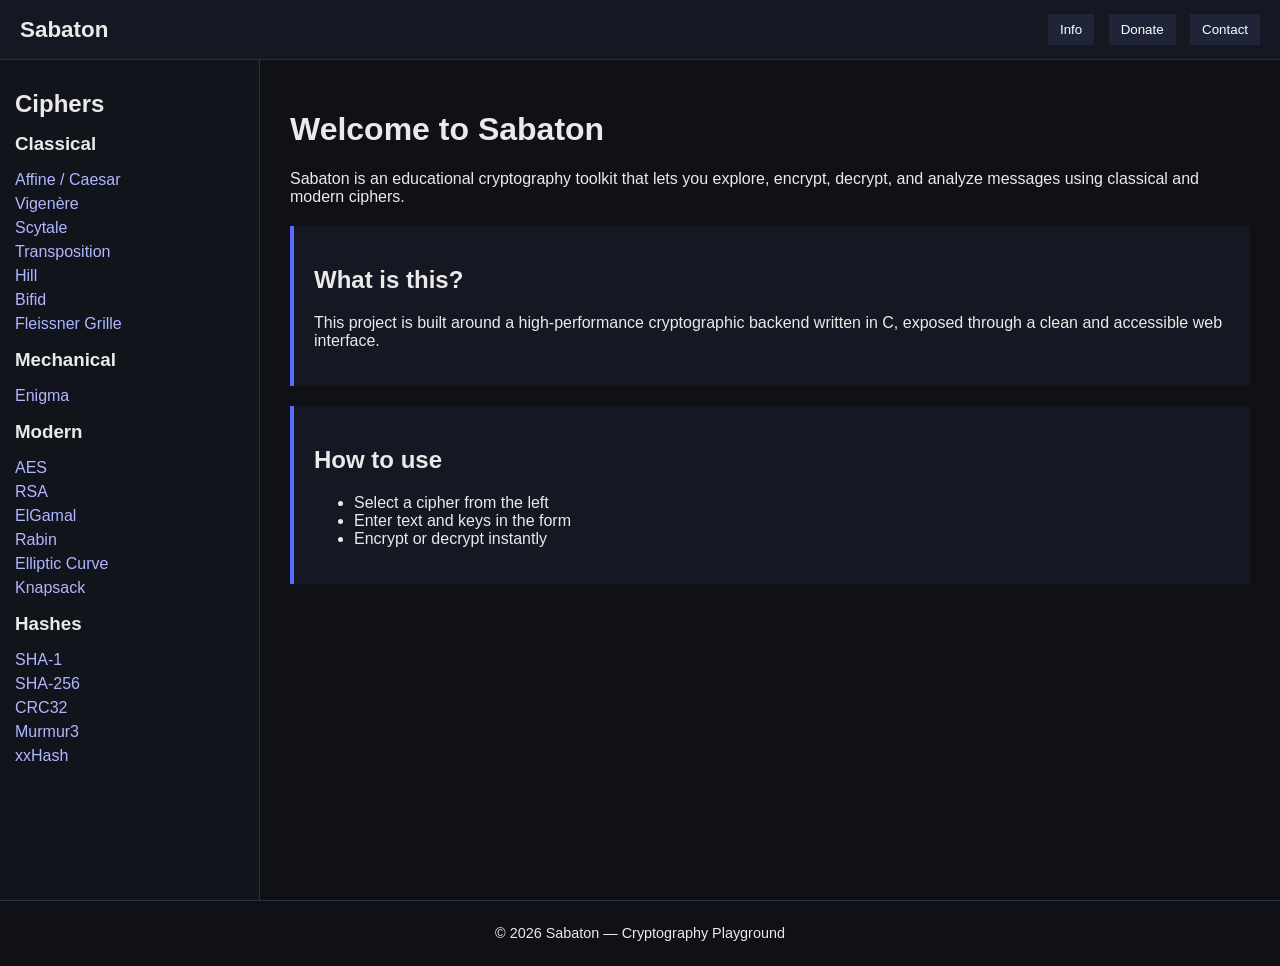
==== .vscode/laucher.html @ 9b17b364 "formating the site from scratch" ====
<!DOCTYPE html>
<html lang="en">
<head>
    <meta charset="UTF-8">
    <meta name="viewport" content="width=device-width, initial-scale=1.0">
    <title>Sabaton Cryptography</title>
    <link rel="stylesheet" href="style.css">
</head>
<body>

<!-- TOP HEADER -->
<header id="header">
    <div class="logo">Sabaton</div>
    <nav class="top-nav">
        <button>Info</button>
        <button>Donate</button>
        <button>Contact</button>
    </nav>
</header>

<!-- PAGE LAYOUT -->
<div id="layout">

    <!-- LEFT SIDEBAR -->
    <aside id="ciphers">
        <h2>Ciphers</h2>

        <h3>Classical</h3>
        <ul>
            <li><a href="caesar.html">Affine / Caesar</a></li>
            <li><a href="vigenere.html">Vigenère</a></li>
            <li><a href="scytale.html">Scytale</a></li>
            <li><a href="transposition.html">Transposition</a></li>
            <li><a href="hill.html">Hill</a></li>
            <li><a href="bifid.html">Bifid</a></li>
            <li><a href="fleissner.html">Fleissner Grille</a></li>
        </ul>

        <h3>Mechanical</h3>
        <ul>
            <li><a href="enigma.html">Enigma</a></li>
        </ul>

        <h3>Modern</h3>
        <ul>
            <li><a href="aes.html">AES</a></li>
            <li><a href="rsa.html">RSA</a></li>
            <li><a href="elgamal.html">ElGamal</a></li>
            <li><a href="rabin.html">Rabin</a></li>
            <li><a href="elliptic.html">Elliptic Curve</a></li>
            <li><a href="knapsack.html">Knapsack</a></li>
        </ul>

        <h3>Hashes</h3>
        <ul>
            <li><a href="sha1.html">SHA-1</a></li>
            <li><a href="sha256.html">SHA-256</a></li>
            <li><a href="crc32.html">CRC32</a></li>
            <li><a href="murmur.html">Murmur3</a></li>
            <li><a href="xxhash.html">xxHash</a></li>
        </ul>
    </aside>

    <!-- MAIN CONTENT -->
    <main id="main">
        <h1>Welcome to Sabaton</h1>

        <p>
            Sabaton is an educational cryptography toolkit that lets you explore,
            encrypt, decrypt, and analyze messages using classical and modern ciphers.
        </p>

        <section class="info-box">
            <h2>What is this?</h2>
            <p>
                This project is built around a high-performance cryptographic backend
                written in C, exposed through a clean and accessible web interface.
            </p>
        </section>

        <section class="info-box">
            <h2>How to use</h2>
            <ul>
                <li>Select a cipher from the left</li>
                <li>Enter text and keys in the form</li>
                <li>Encrypt or decrypt instantly</li>
            </ul>
        </section>
    </main>

</div>

<footer id="footer">
    <p>© 2026 Sabaton — Cryptography Playground</p>
</footer>

</body>
</html>
---- .vscode/style.css ----
* {
    box-sizing: border-box;
    font-family: Arial, sans-serif;
}

body {
    margin: 0;
    background: #0f1117;
    color: #eaeaea;
}

/* HEADER */
#header {
    height: 60px;
    background: #151822;
    display: flex;
    justify-content: space-between;
    align-items: center;
    padding: 0 20px;
    border-bottom: 1px solid #2a2f45;
}

.logo {
    font-size: 1.4em;
    font-weight: bold;
}

.top-nav button {
    margin-left: 10px;
    background: #1f2437;
    color: white;
    border: none;
    padding: 8px 12px;
    cursor: pointer;
}

.top-nav button:hover {
    background: #2a2f45;
}

/* LAYOUT */
#layout {
    display: flex;
    height: calc(100vh - 60px);
}

/* SIDEBAR */
#ciphers {
    width: 260px;
    background: #12141c;
    padding: 15px;
    overflow-y: auto;
    border-right: 1px solid #2a2f45;
}

#ciphers h2, #ciphers h3 {
    margin-top: 15px;
    margin-bottom: 5px;
}

#ciphers ul {
    list-style: none;
    padding-left: 0;
}

#ciphers li {
    margin: 6px 0;
}

#ciphers a {
    color: #b0b7ff;
    text-decoration: none;
}

#ciphers a:hover {
    text-decoration: underline;
}

/* MAIN CONTENT */
#main {
    flex: 1;
    padding: 30px;
    overflow-y: auto;
}

.info-box {
    background: #151822;
    padding: 20px;
    margin-top: 20px;
    border-left: 4px solid #5c6cff;
}

/* FOOTER */
#footer {
    background: #0f1117;
    text-align: center;
    padding: 10px;
    font-size: 0.9em;
    border-top: 1px solid #2a2f45;
}
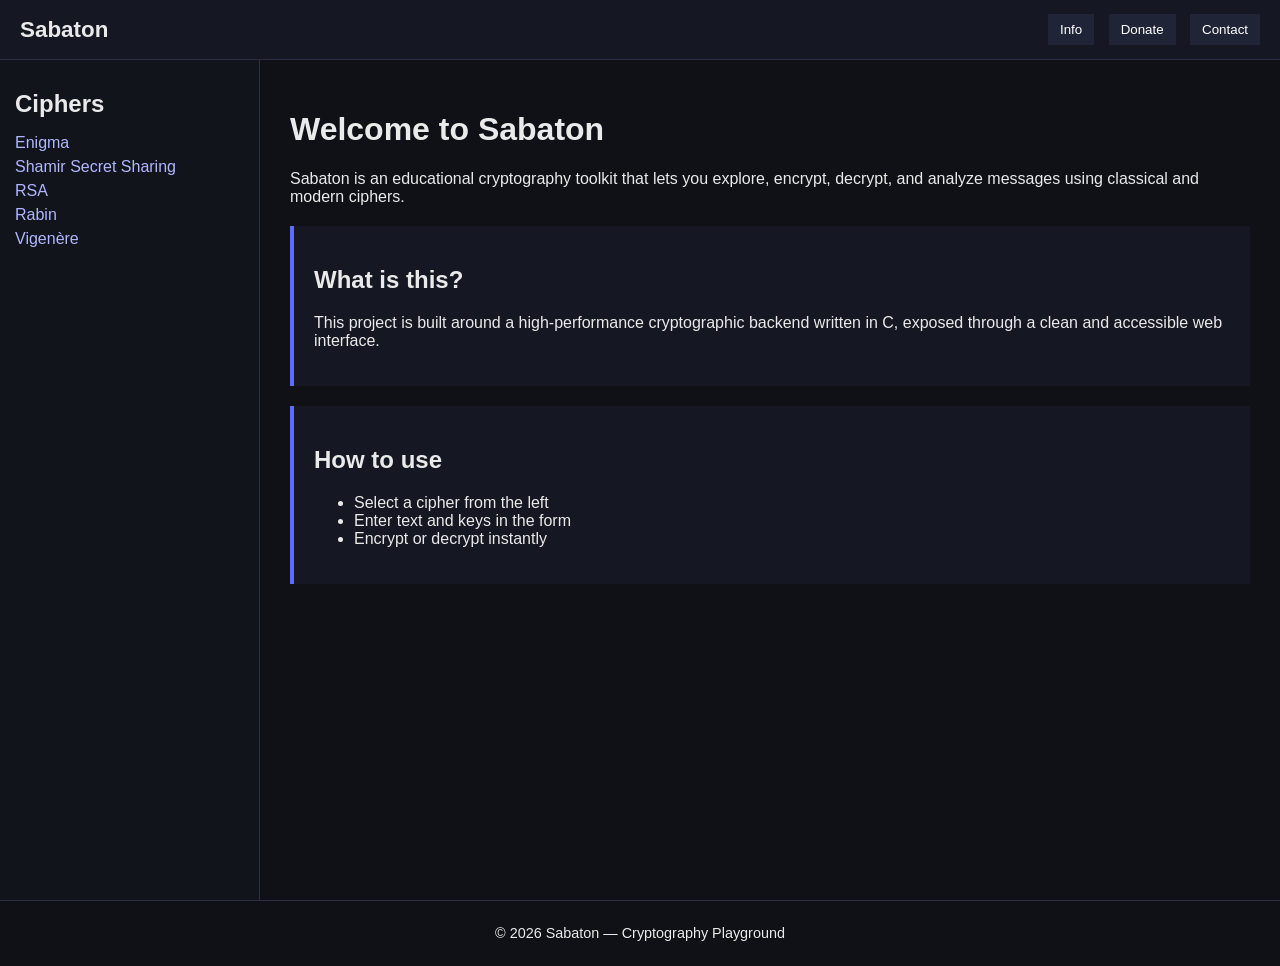
==== commit cfe889f9: "shamir and stream ciphers added" ====
--- a/.vscode/laucher.html
+++ b/.vscode/laucher.html
@@ -25,39 +25,13 @@
     <aside id="ciphers">
         <h2>Ciphers</h2>
 
-        <h3>Classical</h3>
         <ul>
-            <li><a href="caesar.html">Affine / Caesar</a></li>
-            <li><a href="vigenere.html">Vigenère</a></li>
-            <li><a href="scytale.html">Scytale</a></li>
-            <li><a href="transposition.html">Transposition</a></li>
-            <li><a href="hill.html">Hill</a></li>
-            <li><a href="bifid.html">Bifid</a></li>
-            <li><a href="fleissner.html">Fleissner Grille</a></li>
-        </ul>
-
-        <h3>Mechanical</h3>
-        <ul>
-            <li><a href="enigma.html">Enigma</a></li>
-        </ul>
-
-        <h3>Modern</h3>
-        <ul>
-            <li><a href="aes.html">AES</a></li>
-            <li><a href="rsa.html">RSA</a></li>
-            <li><a href="elgamal.html">ElGamal</a></li>
-            <li><a href="rabin.html">Rabin</a></li>
-            <li><a href="elliptic.html">Elliptic Curve</a></li>
-            <li><a href="knapsack.html">Knapsack</a></li>
-        </ul>
-
-        <h3>Hashes</h3>
-        <ul>
-            <li><a href="sha1.html">SHA-1</a></li>
-            <li><a href="sha256.html">SHA-256</a></li>
-            <li><a href="crc32.html">CRC32</a></li>
-            <li><a href="murmur.html">Murmur3</a></li>
-            <li><a href="xxhash.html">xxHash</a></li>
+            <li><a href="ciphers/enigma.html">Enigma</a></li>
+            <li><a href="ciphers/shamir.html">Shamir Secret Sharing</a></li>
+            <!-- <li><a href="ciphers/feistel.html">Feistel</a></li> -->
+            <li><a href="ciphers/rsa.html">RSA</a></li>
+            <li><a href="ciphers/rabin.html">Rabin</a></li>
+            <li><a href="ciphers/stream.html">Vigenère</a></li>
         </ul>
     </aside>
 
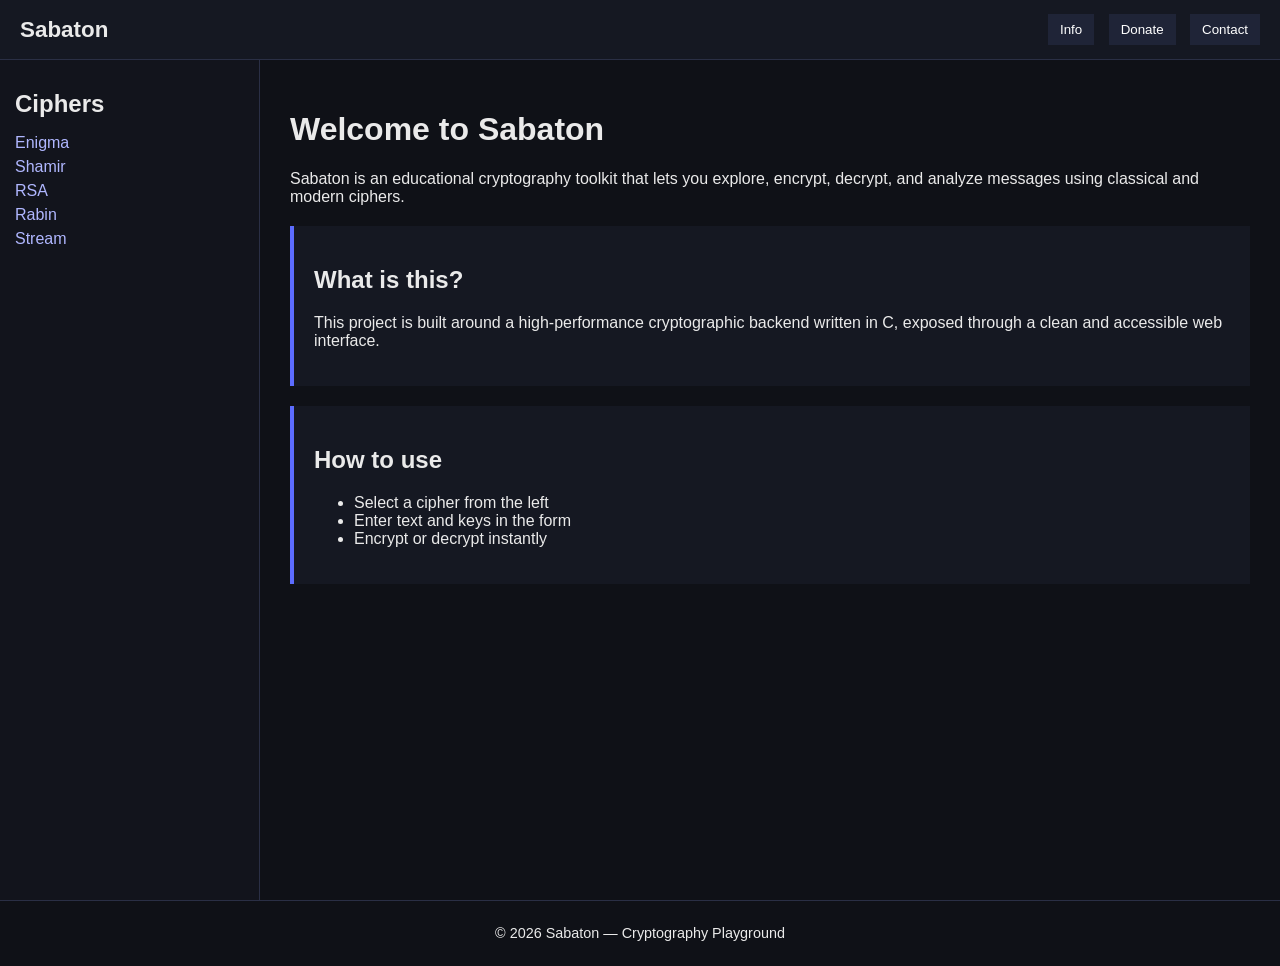
==== commit db5aba33: "minor changes/added pics" ====
--- a/.vscode/laucher.html
+++ b/.vscode/laucher.html
@@ -27,11 +27,11 @@
 
         <ul>
             <li><a href="ciphers/enigma.html">Enigma</a></li>
-            <li><a href="ciphers/shamir.html">Shamir Secret Sharing</a></li>
+            <li><a href="ciphers/shamir.html">Shamir</a></li>
             <!-- <li><a href="ciphers/feistel.html">Feistel</a></li> -->
             <li><a href="ciphers/rsa.html">RSA</a></li>
             <li><a href="ciphers/rabin.html">Rabin</a></li>
-            <li><a href="ciphers/stream.html">Vigenère</a></li>
+            <li><a href="ciphers/stream.html">Stream</a></li>
         </ul>
     </aside>
 
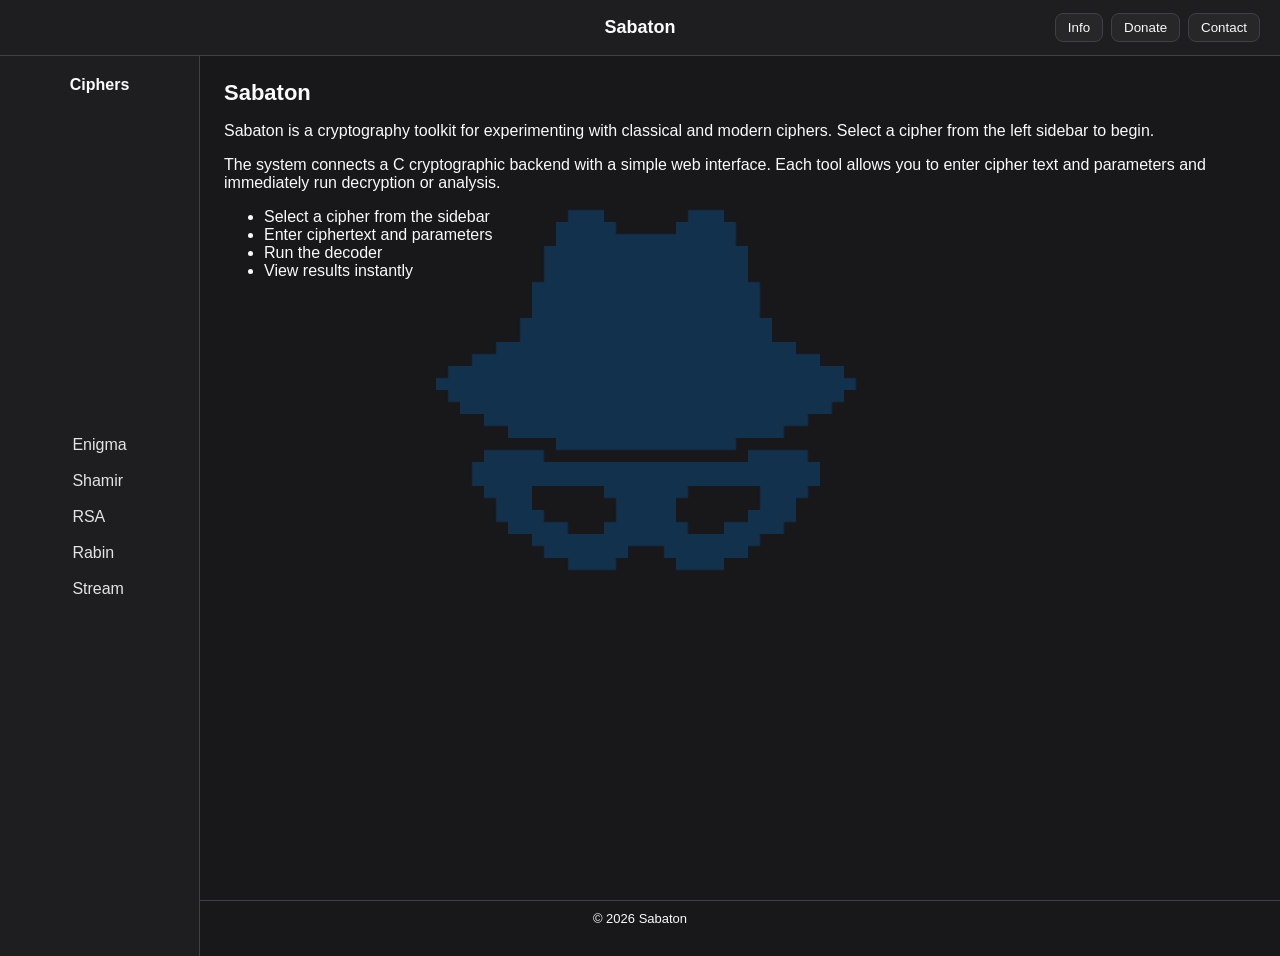
==== commit a3f82d2a: "major style cahnges" ====
--- a/.vscode/laucher.html
+++ b/.vscode/laucher.html
@@ -1,16 +1,18 @@
 <!DOCTYPE html>
 <html lang="en">
 <head>
-    <meta charset="UTF-8">
-    <meta name="viewport" content="width=device-width, initial-scale=1.0">
-    <title>Sabaton Cryptography</title>
-    <link rel="stylesheet" href="style.css">
+<meta charset="UTF-8">
+<meta name="viewport" content="width=device-width, initial-scale=1.0">
+<title>Sabaton</title>
+<link rel="stylesheet" href="style.css">
+<link rel="icon" href="favicon.png" type="image/png">
 </head>
+
 <body>
 
-<!-- TOP HEADER -->
 <header id="header">
     <div class="logo">Sabaton</div>
+
     <nav class="top-nav">
         <button>Info</button>
         <button>Donate</button>
@@ -18,54 +20,56 @@
     </nav>
 </header>
 
-<!-- PAGE LAYOUT -->
 <div id="layout">
 
-    <!-- LEFT SIDEBAR -->
-    <aside id="ciphers">
-        <h2>Ciphers</h2>
+<aside id="ciphers">
+<h2>Ciphers</h2>
 
-        <ul>
-            <li><a href="ciphers/enigma.html">Enigma</a></li>
-            <li><a href="ciphers/shamir.html">Shamir</a></li>
-            <!-- <li><a href="ciphers/feistel.html">Feistel</a></li> -->
-            <li><a href="ciphers/rsa.html">RSA</a></li>
-            <li><a href="ciphers/rabin.html">Rabin</a></li>
-            <li><a href="ciphers/stream.html">Stream</a></li>
-        </ul>
-    </aside>
+<ul>
+<li><a href="ciphers/enigma.html">Enigma</a></li>
+<li><a href="ciphers/shamir.html">Shamir</a></li>
+<li><a href="ciphers/rsa.html">RSA</a></li>
+<li><a href="ciphers/rabin.html">Rabin</a></li>
+<li><a href="ciphers/stream.html">Stream</a></li>
+</ul>
+</aside>
 
-    <!-- MAIN CONTENT -->
-    <main id="main">
-        <h1>Welcome to Sabaton</h1>
+<main id="main">
 
-        <p>
-            Sabaton is an educational cryptography toolkit that lets you explore,
-            encrypt, decrypt, and analyze messages using classical and modern ciphers.
-        </p>
+<h1>Sabaton</h1>
 
-        <section class="info-box">
-            <h2>What is this?</h2>
-            <p>
-                This project is built around a high-performance cryptographic backend
-                written in C, exposed through a clean and accessible web interface.
-            </p>
-        </section>
+<p>
+Sabaton is a cryptography toolkit for experimenting with classical and modern ciphers.
+Select a cipher from the left sidebar to begin.
+</p>
 
-        <section class="info-box">
-            <h2>How to use</h2>
-            <ul>
-                <li>Select a cipher from the left</li>
-                <li>Enter text and keys in the form</li>
-                <li>Encrypt or decrypt instantly</li>
-            </ul>
-        </section>
-    </main>
+<section class="panel">
+
+<p>
+The system connects a C cryptographic backend with a simple web interface.
+Each tool allows you to enter cipher text and parameters and immediately run
+decryption or analysis.
+</p>
+
+</section>
+
+<section class="panel">
+
+<ul>
+<li>Select a cipher from the sidebar</li>
+<li>Enter ciphertext and parameters</li>
+<li>Run the decoder</li>
+<li>View results instantly</li>
+</ul>
+
+</section>
+
+</main>
 
 </div>
 
 <footer id="footer">
-    <p>© 2026 Sabaton — Cryptography Playground</p>
+© 2026 Sabaton
 </footer>
 
 </body>
--- a/.vscode/style.css
+++ b/.vscode/style.css
@@ -1,100 +1,200 @@
 * {
     box-sizing: border-box;
-    font-family: Arial, sans-serif;
 }
 
 body {
     margin: 0;
-    background: #0f1117;
-    color: #eaeaea;
-}
+    font-family: "IBM Plex Sans", "Noto Sans", sans-serif;
+    background: #18181b;
+    color: #fafafa;
+}
+
+/* Background layer */
+
+body::before {
+    content: "";
+    position: fixed;
+    inset: 0;
+
+    background-image: url("background.png");
+    background-repeat: no-repeat;
+    background-size: 600px auto;
+    background-position: center;
+
+    opacity: 0.22;
+    z-index: -1;
+}
+
 
 /* HEADER */
+
 #header {
-    height: 60px;
-    background: #151822;
+    height: 56px;
+    background: rgb(30, 30, 32);
+    border-bottom: 1px solid #3f3f46;
+
     display: flex;
-    justify-content: space-between;
     align-items: center;
+    justify-content: flex-end;
+    position: relative;
+
     padding: 0 20px;
-    border-bottom: 1px solid #2a2f45;
 }
 
 .logo {
-    font-size: 1.4em;
-    font-weight: bold;
+    font-size: 18px;
+    font-weight: 600;
+    position: absolute;
+    left: 50%;
+    transform: translateX(-50%);
+}
+
+.top-nav {
+    display: flex;      /* keep buttons in a row */
+    gap: 8px;           /* spacing between buttons */
 }
 
 .top-nav button {
-    margin-left: 10px;
-    background: #1f2437;
-    color: white;
-    border: none;
-    padding: 8px 12px;
+    padding: 6px 12px;
+    background: #27272a;
+    color: #fafafa;
+    border: 1px solid #3f3f46;
+    border-radius: 8px;
     cursor: pointer;
 }
 
 .top-nav button:hover {
-    background: #2a2f45;
+    background: #323238;
 }
 
 /* LAYOUT */
+
 #layout {
     display: flex;
-    height: calc(100vh - 60px);
+    height: calc(100vh - 56px);
 }
 
 /* SIDEBAR */
+
 #ciphers {
-    width: 260px;
-    background: #12141c;
-    padding: 15px;
-    overflow-y: auto;
-    border-right: 1px solid #2a2f45;
-}
-
-#ciphers h2, #ciphers h3 {
-    margin-top: 15px;
-    margin-bottom: 5px;
+    width: 200px;
+    background: rgb(30, 30, 32);
+    border-right: 1px solid #3f3f46;
+    display: flex;
+    flex-direction: column;
+    justify-content: center;
+    align-items: center;
+    padding: 20px;
+    height: 100vh;
+}
+
+#ciphers h2 {
+    font-size: 16px;
+    margin: 0 0 10px 0;
 }
 
 #ciphers ul {
     list-style: none;
-    padding-left: 0;
+    padding: 0;
+    margin: auto;
+    width: fit-content;
 }
 
 #ciphers li {
-    margin: 6px 0;
+    margin-bottom: 6px;
 }
 
 #ciphers a {
-    color: #b0b7ff;
     text-decoration: none;
+    color: #e4e4e7;
+    display: inline-block;
+    padding: 6px 8px;
 }
 
 #ciphers a:hover {
-    text-decoration: underline;
-}
-
-/* MAIN CONTENT */
+    background: #323238;
+}
+/* MAIN */
+
 #main {
     flex: 1;
-    padding: 30px;
+    padding: 24px;
     overflow-y: auto;
 }
 
-.info-box {
-    background: #151822;
-    padding: 20px;
-    margin-top: 20px;
-    border-left: 4px solid #5c6cff;
+#main h1 {
+    font-size: 22px;
+    margin-top: 0;
+}
+
+/* FORMS */
+
+label {
+    display: block;
+    margin-top: 16px;
+    margin-bottom: 6px;
+}
+
+input,
+textarea,
+select {
+    width: 100%;
+    padding: 8px;
+
+    background: #18181b;
+    color: #fafafa;
+
+    border: 1px solid #3f3f46;
+    border-radius: 8px;
+}
+
+textarea {
+    min-height: 90px;
+    resize: vertical;
+}
+
+input:focus,
+textarea:focus {
+    outline: none;
+    border-color: #5560f7;
+}
+
+/* BUTTONS */
+
+button.action {
+    margin-top: 16px;
+    padding: 8px 14px;
+
+    background: #5560f7;
+    color: white;
+
+    border: none;
+    border-radius: 8px;
+    cursor: pointer;
+}
+
+button.action:hover {
+    background: #9333ea;
+}
+
+/* OUTPUT */
+
+.output {
+    margin-top: 16px;
+    padding: 12px;
+
+    background: #18181b;
+    border: 1px solid #3f3f46;
+    border-radius: 8px;
+
+    white-space: pre-wrap;
 }
 
 /* FOOTER */
+
 #footer {
-    background: #0f1117;
+    border-top: 1px solid #3f3f46;
+    padding: 10px;
     text-align: center;
-    padding: 10px;
-    font-size: 0.9em;
-    border-top: 1px solid #2a2f45;
-}+    font-size: 13px;
+}
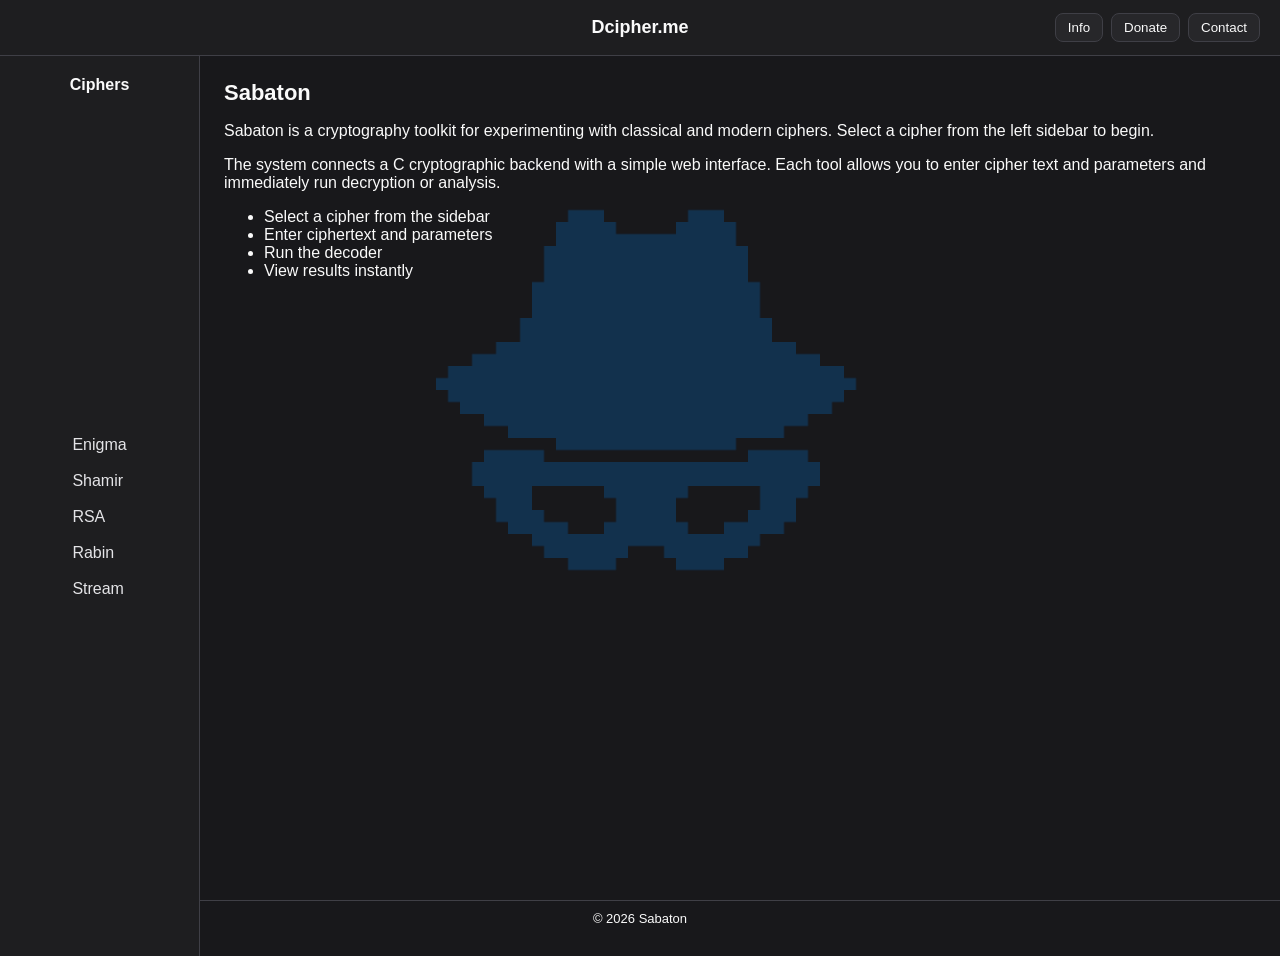
==== commit 36581a29: "visual and practical changes" ====
--- a/.vscode/laucher.html
+++ b/.vscode/laucher.html
@@ -11,7 +11,7 @@
 <body>
 
 <header id="header">
-    <div class="logo">Sabaton</div>
+    <div class="logo" id="logo">Dcipher.me</div>
 
     <nav class="top-nav">
         <button>Info</button>
@@ -72,5 +72,13 @@
 © 2026 Sabaton
 </footer>
 
+<script>
+  const logo = document.getElementById('logo');
+  logo.style.cursor = 'pointer';
+  logo.addEventListener('click', () => {
+    window.location.href = '/.vscode/laucher.html';
+  });
+</script>
+
 </body>
 </html>
